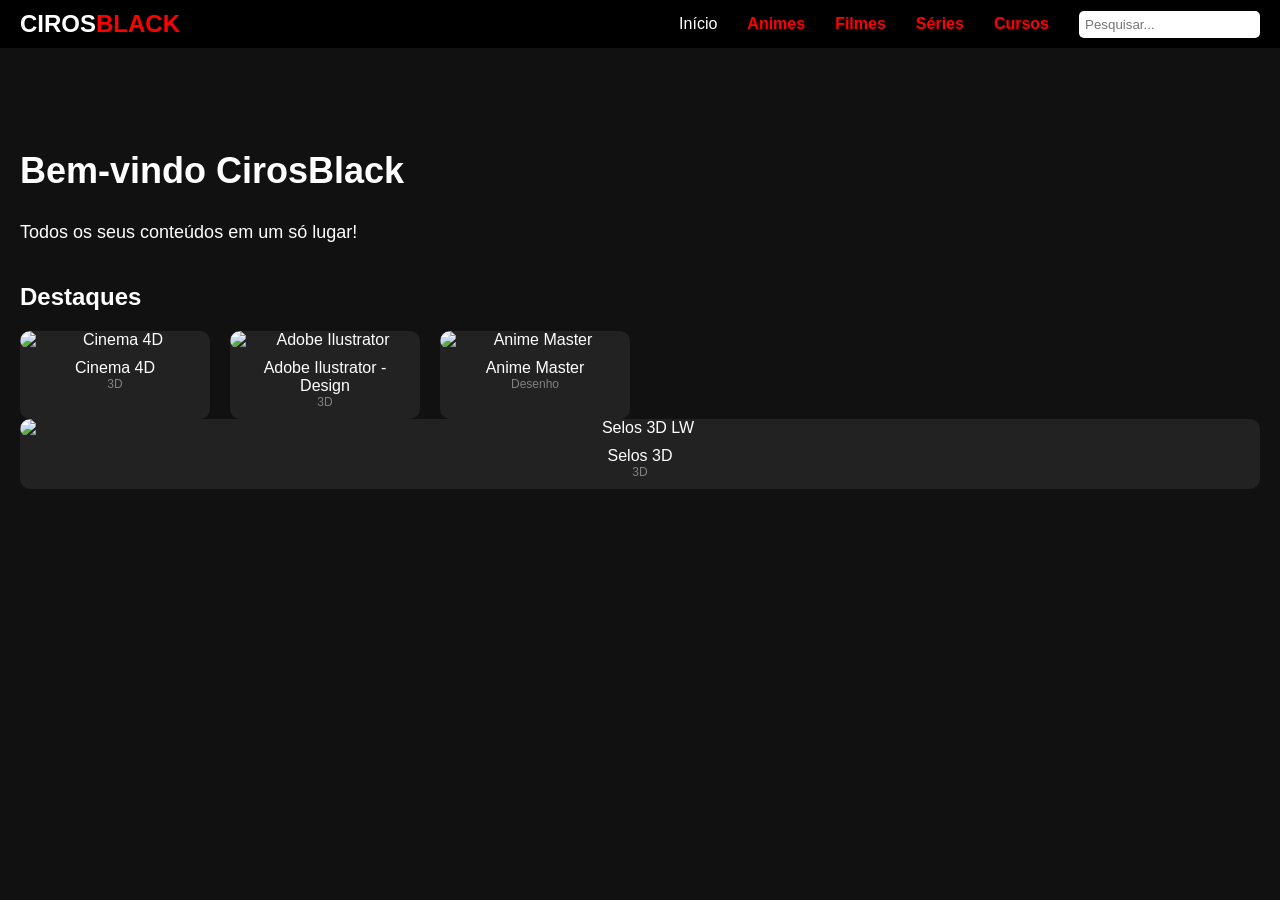
==== Cursos/index.html @ db2dff04 "Update index.html" ====
<!DOCTYPE html>
<html lang="pt-br">
<head>
  <meta charset="UTF-8" />
  <meta name="viewport" content="width=device-width, initial-scale=1.0" />
  <title>CirosBlack</title>
  <style>
    * {
      scrollbar-width: none;
    }

    *::-webkit-scrollbar {
      display: none;
    }

    body {
      margin: 0;
      font-family: Arial, sans-serif;
      background-color: #111;
      color: white;
      overflow-y: scroll;
    }

    header {
      background-color: black;
      display: flex;
      align-items: center;
      padding: 10px 20px;
      justify-content: space-between;
      flex-wrap: wrap;
      position: fixed;
      top: 0;
      left: 0;
      right: 0;
      z-index: 1000;
    }

    .logo {
      font-weight: bold;
      color: white;
      font-size: 24px;
    }

    .logo span {
      color: red;
    }

    nav {
      display: flex;
      align-items: center;
      flex-wrap: wrap;
      gap: 10px;
    }

    nav a {
      color: white;
      text-decoration: none;
      margin-left: 20px;
    }

    nav a.active {
      color: red;
      font-weight: bold;
    }

    nav input {
      padding: 6px;
      border-radius: 5px;
      border: none;
      margin-left: 20px;
    }

    main {
      padding: 120px 20px 20px;
    }

    .welcome h1 {
      font-size: 36px;
    }

    .welcome p {
      font-size: 18px;
      margin-top: 5px;
    }

    .destaques h2 {
      margin-top: 40px;
      margin-bottom: 20px;
    }

    .grid {
      display: grid;
      grid-template-columns: repeat(6, 1fr);
      gap: 20px;
    }

    .grid a {
      display: block;
      text-decoration: none;
      color: inherit;
      transition: opacity 0.3s ease, visibility 0.3s ease;
      cursor: default;
    }

    .grid a.hidden {
      opacity: 0;
      visibility: hidden;
      height: 0;
      padding: 0;
      margin: 0;
      overflow: hidden;
    }

    .card {
      background-color: #222;
      overflow: hidden;
      text-align: center;
      border-radius: 10px;
      height: 100%;
      transition: transform 0.3s ease, box-shadow 0.3s ease;
    }

    .card:hover {
      transform: scale(1.05);
      z-index: 1;
      box-shadow: 0 0 20px rgba(0, 191, 255, 0.5);
    }

    .card img {
      width: 100%;
      height: auto;
      display: block;
      border-radius: 10px;
    }

    .label {
      padding: 10px;
    }

    .label span {
      display: block;
      font-size: 12px;
      color: gray;
    }

    @media screen and (max-width: 1200px) {
      .grid {
        grid-template-columns: repeat(4, 1fr);
      }
    }

    @media screen and (max-width: 768px) {
      .grid {
        grid-template-columns: repeat(3, 1fr);
      }
    }

    @media screen and (max-width: 480px) {
      .grid {
        grid-template-columns: repeat(2, 1fr);
      }
    }
  </style>
</head>
<body oncontextmenu="return false">
  <header>
    <div class="logo">CIROS<span>BLACK</span></div>
    <nav>
      <a href="https://cirosblack.github.io/public/">Início</a>
      <a href="#"class="active">Animes</a>
      <a href="#" class="active">Filmes</a>
      <a href="#" class="active">Séries</a>
      <a href="https://cirosblack.github.io/public/Cursos/" class="active">Cursos</a>
      <input type="text" placeholder="Pesquisar..." />
    </nav>
  </header>

  <main>
    <section class="welcome">
      <h1>Bem-vindo CirosBlack</h1>
      <p>Todos os seus conteúdos em um só lugar!</p>
    </section>

    <section class="destaques">
      <h2>Destaques</h2>
      <div class="grid" id="grid-container">
        <a data-link="https://cirosblack.github.io/CirosBlack/Courses/Cinema4D/">
          <div class="card">
            <img src="https://raw.githubusercontent.com/CirosBlack/CirosBlack/refs/heads/main/Courses/Cinema4D/c4.png" alt="Cinema 4D" />
            <div class="label">Cinema 4D<span>3D</span></div>
          </div>
           <a data-link="https://cirosblack.github.io/CirosBlack/Courses/AdobeIlustrator/">
          <div class="card">
            <img src="https://raw.githubusercontent.com/CirosBlack/CirosBlack/refs/heads/main/Courses/AdobeIlustrator/capa.png" alt="Adobe Ilustrator" />
            <div class="label">Adobe Ilustrator - Design <span>3D</span></div>
          </div>
             <a data-link="https://cirosblack.github.io/CirosBlack/Courses/AnimeMaster/">
          <div class="card">
            <img src="https://raw.githubusercontent.com/CirosBlack/CirosBlack/refs/heads/main/Courses/AnimeMaster/capa.png" alt="Anime Master" />
            <div class="label">Anime Master<span>Desenho</span></div>
          </div>
               </div>
             <a data-link="https://cirosblack.github.io/CirosBlack/Courses/Selos3DLW/">
          <div class="card">
            <img src="https://raw.githubusercontent.com/CirosBlack/CirosBlack/refs/heads/main/Courses/Selos3DLW/capa.png" alt="Selos 3D LW" />
            <div class="label">Selos 3D<span>3D</span></div>
          </div>
        <!-- Adicione novas capas abaixo -->
      </div>
    </section>
  </main>

  <script>
    const searchInput = document.querySelector('nav input');
    const grid = document.getElementById('grid-container');
    const originalOrder = Array.from(grid.children);

    document.addEventListener('contextmenu', e => e.preventDefault());

    grid.addEventListener('click', function (e) {
      const target = e.target.closest('a[data-link]');
      if (target) {
        const link = target.getAttribute('data-link');
        if (link && link !== '#') {
          window.location.href = link;
        }
      }
    });

    searchInput.addEventListener('input', function () {
      const search = this.value.toLowerCase();

      if (search.trim() === '') {
        grid.innerHTML = '';
        originalOrder.forEach(card => {
          card.classList.remove('hidden');
          grid.appendChild(card);
        });
        return;
      }

      const matching = [];
      const notMatching = [];

      originalOrder.forEach(card => {
        const title = card.querySelector('.label').textContent.toLowerCase();
        const category = card.querySelector('.label span').textContent.toLowerCase();

        if (title.includes(search) || category.includes(search)) {
          card.classList.remove('hidden');
          matching.push(card);
        } else {
          card.classList.add('hidden');
          notMatching.push(card);
        }
      });

      grid.innerHTML = '';
      matching.forEach(card => grid.appendChild(card));
      notMatching.forEach(card => grid.appendChild(card));
    });
  </script>
</body>
</html>
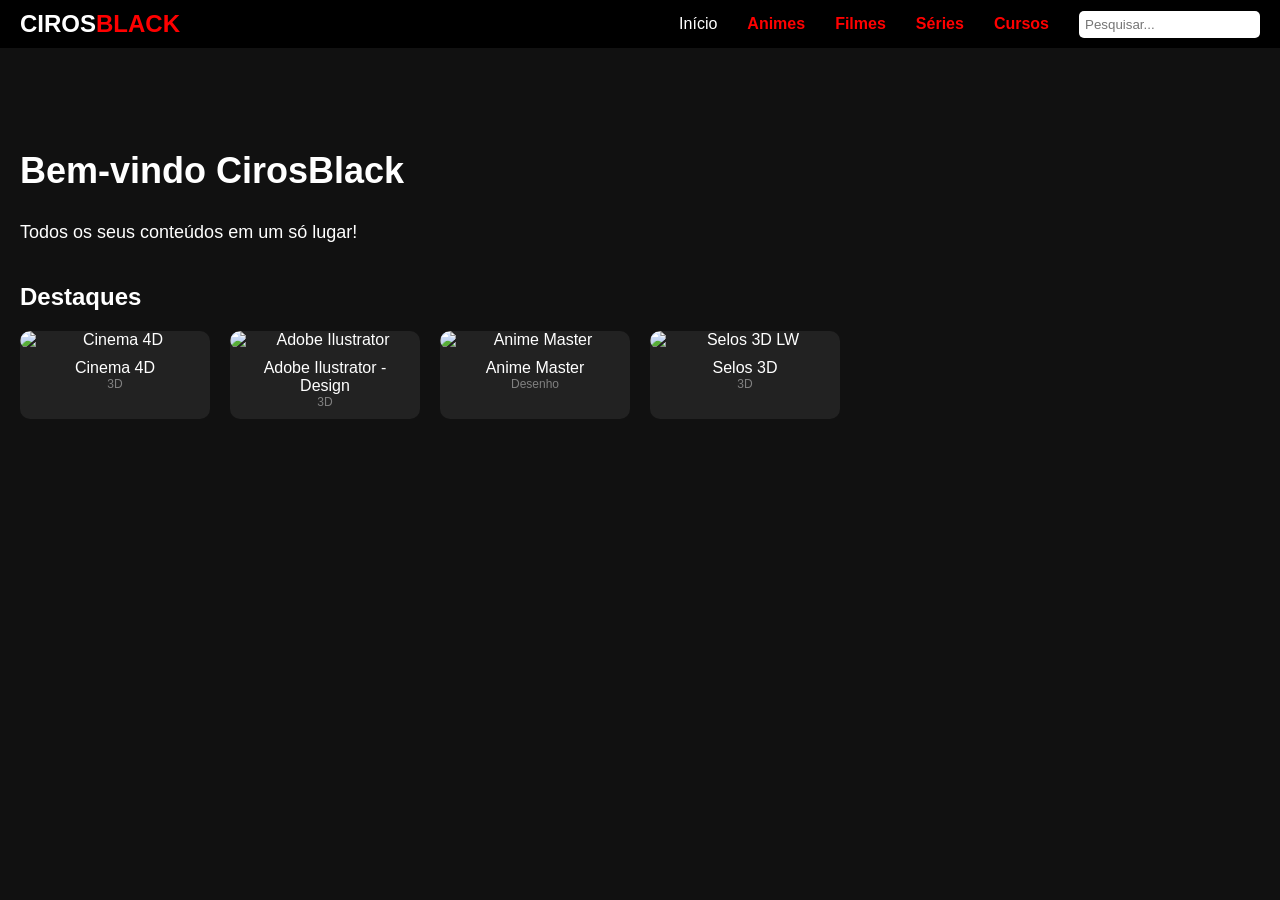
==== commit 617b1d61: "Update index.html" ====
--- a/Cursos/index.html
+++ b/Cursos/index.html
@@ -200,7 +200,6 @@
             <img src="https://raw.githubusercontent.com/CirosBlack/CirosBlack/refs/heads/main/Courses/AnimeMaster/capa.png" alt="Anime Master" />
             <div class="label">Anime Master<span>Desenho</span></div>
           </div>
-               </div>
              <a data-link="https://cirosblack.github.io/CirosBlack/Courses/Selos3DLW/">
           <div class="card">
             <img src="https://raw.githubusercontent.com/CirosBlack/CirosBlack/refs/heads/main/Courses/Selos3DLW/capa.png" alt="Selos 3D LW" />
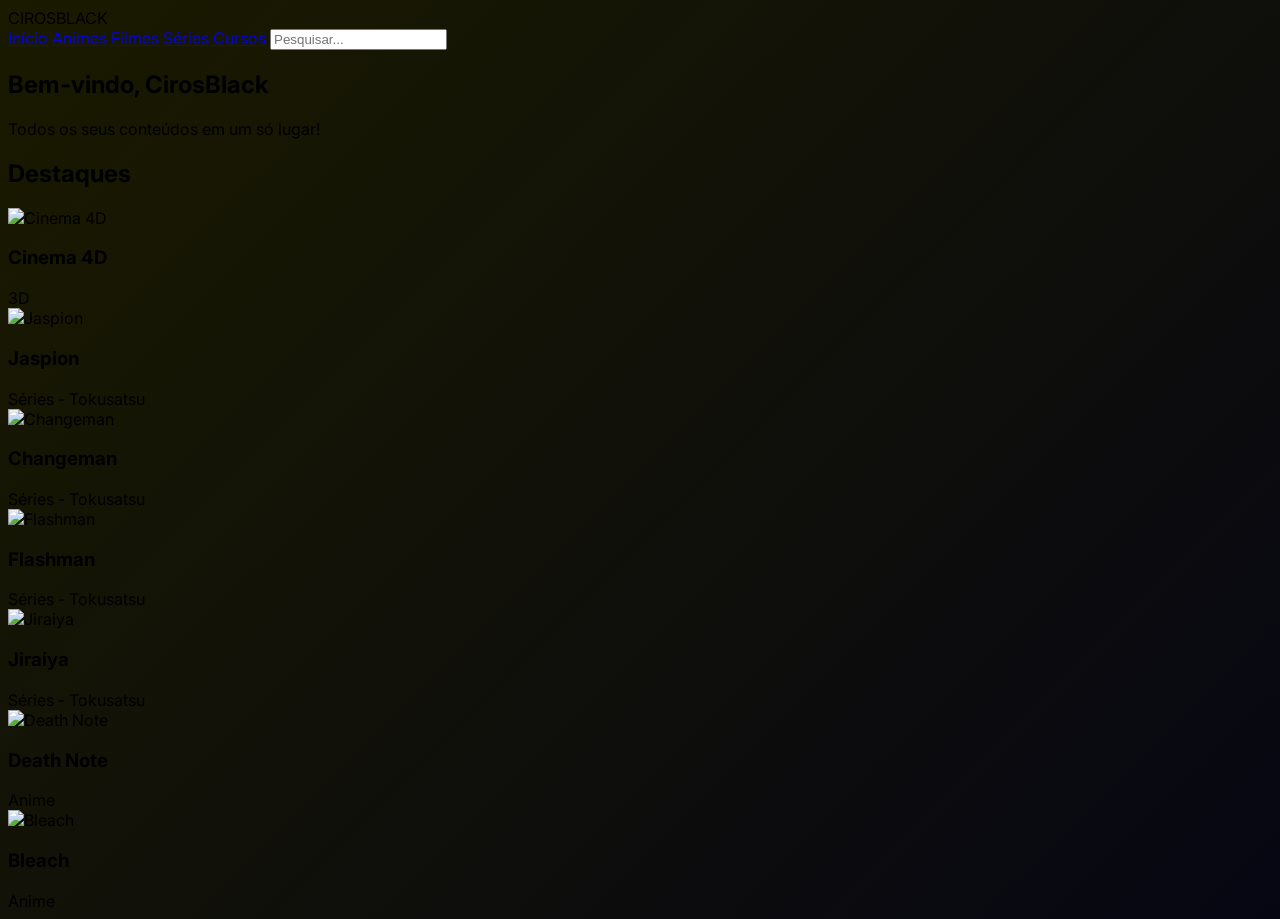
==== commit 3e128d06: "Update index.html" ====
--- a/Cursos/index.html
+++ b/Cursos/index.html
@@ -1,263 +1,243 @@
-
 <!DOCTYPE html>
 <html lang="pt-br">
 <head>
   <meta charset="UTF-8" />
   <meta name="viewport" content="width=device-width, initial-scale=1.0" />
   <title>CirosBlack</title>
+  <!-- Tailwind CSS -->
+  <script src="https://cdn.tailwindcss.com"></script>
+  <!-- Google Fonts: Inter -->
+  <link rel="preconnect" href="https://fonts.googleapis.com">
+  <link rel="preconnect" href="https://fonts.gstatic.com" crossorigin>
+  <link href="https://fonts.googleapis.com/css2?family=Inter:wght@400;500;700;800&display=swap" rel="stylesheet">
   <style>
+    /* Estilos personalizados e animações */
+    body {
+      font-family: 'Inter', sans-serif;
+      /* Fundo gradiente animado */
+      background: linear-gradient(-45deg, #000000, #1a0000, #00001a, #1a1a00);
+      background-size: 400% 400%;
+      animation: gradientBG 15s ease infinite;
+    }
+
+    @keyframes gradientBG {
+      0% { background-position: 0% 50%; }
+      50% { background-position: 100% 50%; }
+      100% { background-position: 0% 50%; }
+    }
+
+    /* Esconde a barra de rolagem */
     * {
-      scrollbar-width: none;
+      scrollbar-width: none; /* Firefox */
     }
 
     *::-webkit-scrollbar {
-      display: none;
-    }
-
-    body {
-      margin: 0;
-      font-family: Arial, sans-serif;
-      background-color: #111;
-      color: white;
-      overflow-y: scroll;
-    }
-
-    header {
-      background-color: black;
-      display: flex;
-      align-items: center;
-      padding: 10px 20px;
-      justify-content: space-between;
-      flex-wrap: wrap;
-      position: fixed;
-      top: 0;
-      left: 0;
-      right: 0;
-      z-index: 1000;
-    }
-
-    .logo {
-      font-weight: bold;
-      color: white;
-      font-size: 24px;
-    }
-
-    .logo span {
-      color: red;
-    }
-
-    nav {
-      display: flex;
-      align-items: center;
-      flex-wrap: wrap;
-      gap: 10px;
-    }
-
-    nav a {
-      color: white;
-      text-decoration: none;
-      margin-left: 20px;
-    }
-
-    nav a.active {
-      color: red;
-      font-weight: bold;
-    }
-
-    nav input {
-      padding: 6px;
-      border-radius: 5px;
-      border: none;
-      margin-left: 20px;
-    }
-
-    main {
-      padding: 120px 20px 20px;
-    }
-
-    .welcome h1 {
-      font-size: 36px;
-    }
-
-    .welcome p {
-      font-size: 18px;
-      margin-top: 5px;
-    }
-
-    .destaques h2 {
-      margin-top: 40px;
-      margin-bottom: 20px;
-    }
-
-    .grid {
-      display: grid;
-      grid-template-columns: repeat(6, 1fr);
-      gap: 20px;
-    }
-
-    .grid a {
-      display: block;
-      text-decoration: none;
-      color: inherit;
-      transition: opacity 0.3s ease, visibility 0.3s ease;
-      cursor: default;
-    }
-
-    .grid a.hidden {
+      display: none; /* Chrome, Safari, and Opera */
+    }
+    
+    /* Estilo para animação de fade-in */
+    .fade-in-section {
       opacity: 0;
-      visibility: hidden;
-      height: 0;
-      padding: 0;
-      margin: 0;
-      overflow: hidden;
-    }
-
-    .card {
-      background-color: #222;
-      overflow: hidden;
-      text-align: center;
-      border-radius: 10px;
-      height: 100%;
-      transition: transform 0.3s ease, box-shadow 0.3s ease;
-    }
-
-    .card:hover {
-      transform: scale(1.05);
-      z-index: 1;
-      box-shadow: 0 0 20px rgba(0, 191, 255, 0.5);
-    }
-
-    .card img {
-      width: 100%;
-      height: auto;
-      display: block;
-      border-radius: 10px;
-    }
-
-    .label {
-      padding: 10px;
-    }
-
-    .label span {
-      display: block;
-      font-size: 12px;
-      color: gray;
-    }
-
-    @media screen and (max-width: 1200px) {
-      .grid {
-        grid-template-columns: repeat(4, 1fr);
-      }
-    }
-
-    @media screen and (max-width: 768px) {
-      .grid {
-        grid-template-columns: repeat(3, 1fr);
-      }
-    }
-
-    @media screen and (max-width: 480px) {
-      .grid {
-        grid-template-columns: repeat(2, 1fr);
-      }
+      transform: translateY(20px);
+      transition: opacity 0.6s ease-out, transform 0.6s ease-out;
+    }
+
+    .fade-in-section.is-visible {
+      opacity: 1;
+      transform: translateY(0);
     }
   </style>
 </head>
-<body oncontextmenu="return false">
-  <header>
-    <div class="logo">CIROS<span>BLACK</span></div>
-    <nav>
-      <a href="https://cirosblack.github.io/public/">Início</a>
-      <a href="#"class="active">Animes</a>
-      <a href="#" class="active">Filmes</a>
-      <a href="#" class="active">Séries</a>
-      <a href="https://cirosblack.github.io/public/Cursos/" class="active">Cursos</a>
-      <input type="text" placeholder="Pesquisar..." />
-    </nav>
+<body class="bg-black text-gray-100" oncontextmenu="return false">
+
+  <!-- Header -->
+  <header class="fixed top-0 left-0 right-0 z-50 bg-black/50 backdrop-blur-sm shadow-lg shadow-red-500/10">
+    <div class="container mx-auto flex items-center justify-between p-4 flex-wrap">
+      <!-- Logo -->
+      <div class="text-3xl font-extrabold tracking-wider">
+        CIROS<span class="text-red-500">BLACK</span>
+      </div>
+      <!-- Navegação -->
+      <nav class="flex items-center gap-3 sm:gap-5 flex-wrap">
+        <a href="https://cirosblack.github.io/public/" class="text-gray-300 hover:text-red-500 transition-all duration-300 transform hover:scale-110 inline-block">Início</a>
+        <a href="#" class="text-red-500 font-bold transition-all duration-300 transform hover:scale-110 inline-block">Animes</a>
+        <a href="#" class="text-red-500 font-bold transition-all duration-300 transform hover:scale-110 inline-block">Filmes</a>
+        <a href="#" class="text-red-500 font-bold transition-all duration-300 transform hover:scale-110 inline-block">Séries</a>
+        <a href="https://cirosblack.github.io/public/Cursos" class="text-red-500 font-bold transition-all duration-300 transform hover:scale-110 inline-block">Cursos</a>
+        <input id="searchInput" type="text" placeholder="Pesquisar..." class="bg-gray-800/50 border border-gray-700 rounded-full py-2 px-4 text-white placeholder-gray-400 focus:outline-none focus:ring-2 focus:ring-red-500 transition-all duration-300 w-32 sm:w-auto" />
+      </nav>
+    </div>
   </header>
 
-  <main>
-    <section class="welcome">
-      <h1>Bem-vindo CirosBlack</h1>
-      <p>Todos os seus conteúdos em um só lugar!</p>
+  <!-- Conteúdo Principal -->
+  <main class="container mx-auto px-4 pt-28 sm:pt-32 pb-16">
+    <!-- Seção de Boas-vindas -->
+    <section class="welcome text-center mb-16 fade-in-section">
+      <h1 class="text-4xl sm:text-5xl md:text-6xl font-bold mb-2">Bem-vindo, CirosBlack</h1>
+      <p class="text-lg sm:text-xl text-gray-400">Todos os seus conteúdos em um só lugar!</p>
     </section>
 
-    <section class="destaques">
-      <h2>Destaques</h2>
-      <div class="grid" id="grid-container">
-        <a data-link="https://cirosblack.github.io/CirosBlack/Courses/Cinema4D/">
-          <div class="card">
-            <img src="https://raw.githubusercontent.com/CirosBlack/CirosBlack/refs/heads/main/Courses/Cinema4D/c4.png" alt="Cinema 4D" />
-            <div class="label">Cinema 4D<span>3D</span></div>
-          </div>
-           <a data-link="https://cirosblack.github.io/CirosBlack/Courses/AdobeIlustrator/">
-          <div class="card">
-            <img src="https://raw.githubusercontent.com/CirosBlack/CirosBlack/refs/heads/main/Courses/AdobeIlustrator/capa.png" alt="Adobe Ilustrator" />
-            <div class="label">Adobe Ilustrator - Design <span>3D</span></div>
-          </div>
-             <a data-link="https://cirosblack.github.io/CirosBlack/Courses/AnimeMaster/">
-          <div class="card">
-            <img src="https://raw.githubusercontent.com/CirosBlack/CirosBlack/refs/heads/main/Courses/AnimeMaster/capa.png" alt="Anime Master" />
-            <div class="label">Anime Master<span>Desenho</span></div>
-          </div>
-             <a data-link="https://cirosblack.github.io/CirosBlack/Courses/Selos3DLW/">
-          <div class="card">
-            <img src="https://raw.githubusercontent.com/CirosBlack/CirosBlack/refs/heads/main/Courses/Selos3DLW/capa.png" alt="Selos 3D LW" />
-            <div class="label">Selos 3D<span>3D</span></div>
-          </div>
-        <!-- Adicione novas capas abaixo -->
+    <!-- Seção de Destaques -->
+    <section class="destaques fade-in-section">
+      <h2 class="text-3xl font-bold mb-8 border-l-4 border-red-500 pl-4">Destaques</h2>
+      <!-- Grid de Cards -->
+      <div class="grid grid-cols-2 sm:grid-cols-3 md:grid-cols-4 lg:grid-cols-6 gap-4 sm:gap-6" id="grid-container">
+        
+        <!-- ESTRUTURA DO CARD ATUALIZADA -->
+        <a data-link="https://cirosblack.github.io/CirosBlack/Courses/Cinema4D" class="group relative block transition-all duration-300 transform hover:-translate-y-2 hover:scale-105 hover:z-20 cursor-pointer">
+          <div class="bg-gray-900/50 rounded-lg shadow-md group-hover:shadow-red-500/40 overflow-hidden h-full flex flex-col">
+            <img src="https://raw.githubusercontent.com/CirosBlack/CirosBlack/refs/heads/main/Courses/Cinema4D/c4.png" alt="Cinema 4D" class="w-full h-auto object-cover" onerror="this.onerror=null;this.src='https://placehold.co/300x450/111827/FFFFFF?text=Cinema 4D';">
+            <div class="p-3 mt-auto">
+              <h3 class="font-bold text-white text-base truncate">Cinema 4D</h3>
+              <span class="text-sm text-red-400">3D</span>
+            </div>
+          </div>
+        </a>
+        
+        <a data-link="https://cirosblack.github.io/CirosBlack/Series/Jaspion/" class="group relative block transition-all duration-300 transform hover:-translate-y-2 hover:scale-105 hover:z-20 cursor-pointer">
+          <div class="bg-gray-900/50 rounded-lg shadow-md group-hover:shadow-red-500/40 overflow-hidden h-full flex flex-col">
+            <img src="https://placehold.co/300x450/111827/FFFFFF?text=Jaspion" alt="Jaspion" class="w-full h-auto object-cover" onerror="this.onerror=null;this.src='https://placehold.co/300x450/111827/FFFFFF?text=Jaspion';">
+            <div class="p-3 mt-auto">
+              <h3 class="font-bold text-white text-base truncate">Jaspion</h3>
+              <span class="text-sm text-red-400">Séries - Tokusatsu</span>
+            </div>
+          </div>
+        </a>
+
+        <a data-link="https://cirosblack.github.io/CirosBlack/Series/Changeman" class="group relative block transition-all duration-300 transform hover:-translate-y-2 hover:scale-105 hover:z-20 cursor-pointer">
+          <div class="bg-gray-900/50 rounded-lg shadow-md group-hover:shadow-red-500/40 overflow-hidden h-full flex flex-col">
+            <img src="https://placehold.co/300x450/111827/FFFFFF?text=Changeman" alt="Changeman" class="w-full h-auto object-cover" onerror="this.onerror=null;this.src='https://placehold.co/300x450/111827/FFFFFF?text=Changeman';">
+            <div class="p-3 mt-auto">
+                <h3 class="font-bold text-white text-base truncate">Changeman</h3>
+                <span class="text-sm text-red-400">Séries - Tokusatsu</span>
+            </div>
+          </div>
+        </a>
+
+        <a data-link="https://cirosblack.github.io/CirosBlack/Series/Flashman" class="group relative block transition-all duration-300 transform hover:-translate-y-2 hover:scale-105 hover:z-20 cursor-pointer">
+          <div class="bg-gray-900/50 rounded-lg shadow-md group-hover:shadow-red-500/40 overflow-hidden h-full flex flex-col">
+            <img src="https://placehold.co/300x450/111827/FFFFFF?text=Flashman" alt="Flashman" class="w-full h-auto object-cover" onerror="this.onerror=null;this.src='https://placehold.co/300x450/111827/FFFFFF?text=Flashman';">
+            <div class="p-3 mt-auto">
+                <h3 class="font-bold text-white text-base truncate">Flashman</h3>
+                <span class="text-sm text-red-400">Séries - Tokusatsu</span>
+            </div>
+          </div>
+        </a>
+
+        <a data-link="https://cirosblack.github.io/CirosBlack/Series/Jiraiya" class="group relative block transition-all duration-300 transform hover:-translate-y-2 hover:scale-105 hover:z-20 cursor-pointer">
+          <div class="bg-gray-900/50 rounded-lg shadow-md group-hover:shadow-red-500/40 overflow-hidden h-full flex flex-col">
+            <img src="https://placehold.co/300x450/111827/FFFFFF?text=Jiraiya" alt="Jiraiya" class="w-full h-auto object-cover" onerror="this.onerror=null;this.src='https://placehold.co/300x450/111827/FFFFFF?text=Jiraiya';">
+            <div class="p-3 mt-auto">
+                <h3 class="font-bold text-white text-base truncate">Jiraiya</h3>
+                <span class="text-sm text-red-400">Séries - Tokusatsu</span>
+            </div>
+          </div>
+        </a>
+
+        <a data-link="https://cirosblack.github.io/CirosBlack/Series/DeathNote" class="group relative block transition-all duration-300 transform hover:-translate-y-2 hover:scale-105 hover:z-20 cursor-pointer">
+          <div class="bg-gray-900/50 rounded-lg shadow-md group-hover:shadow-red-500/40 overflow-hidden h-full flex flex-col">
+            <img src="https://raw.githubusercontent.com/CirosBlack/public/refs/heads/main/capas/DEATH.png" alt="Death Note" class="w-full h-auto object-cover" onerror="this.onerror=null;this.src='https://placehold.co/300x450/111827/FFFFFF?text=Death+Note';">
+            <div class="p-3 mt-auto">
+                <h3 class="font-bold text-white text-base truncate">Death Note</h3>
+                <span class="text-sm text-red-400">Anime</span>
+            </div>
+          </div>
+        </a>
+
+        <a data-link="https://cirosblack.github.io/CirosBlack/Series/Bleach/" class="group relative block transition-all duration-300 transform hover:-translate-y-2 hover:scale-105 hover:z-20 cursor-pointer">
+          <div class="bg-gray-900/50 rounded-lg shadow-md group-hover:shadow-red-500/40 overflow-hidden h-full flex flex-col">
+            <img src="https://raw.githubusercontent.com/CirosBlack/public/refs/heads/main/capas/Bleach.png" alt="Bleach" class="w-full h-auto object-cover" onerror="this.onerror=null;this.src='https://placehold.co/300x450/111827/FFFFFF?text=Bleach';">
+            <div class="p-3 mt-auto">
+                <h3 class="font-bold text-white text-base truncate">Bleach</h3>
+                <span class="text-sm text-red-400">Anime</span>
+            </div>
+          </div>
+        </a>
+        
       </div>
     </section>
   </main>
 
   <script>
-    const searchInput = document.querySelector('nav input');
-    const grid = document.getElementById('grid-container');
-    const originalOrder = Array.from(grid.children);
-
-    document.addEventListener('contextmenu', e => e.preventDefault());
-
-    grid.addEventListener('click', function (e) {
-      const target = e.target.closest('a[data-link]');
-      if (target) {
-        const link = target.getAttribute('data-link');
-        if (link && link !== '#') {
-          window.location.href = link;
-        }
-      }
-    });
-
-    searchInput.addEventListener('input', function () {
-      const search = this.value.toLowerCase();
-
-      if (search.trim() === '') {
-        grid.innerHTML = '';
-        originalOrder.forEach(card => {
-          card.classList.remove('hidden');
-          grid.appendChild(card);
-        });
-        return;
-      }
-
-      const matching = [];
-      const notMatching = [];
-
-      originalOrder.forEach(card => {
-        const title = card.querySelector('.label').textContent.toLowerCase();
-        const category = card.querySelector('.label span').textContent.toLowerCase();
-
-        if (title.includes(search) || category.includes(search)) {
-          card.classList.remove('hidden');
-          matching.push(card);
-        } else {
-          card.classList.add('hidden');
-          notMatching.push(card);
+    document.addEventListener('DOMContentLoaded', () => {
+      const searchInput = document.getElementById('searchInput');
+      const gridContainer = document.getElementById('grid-container');
+      const allCards = Array.from(gridContainer.children);
+      // Mapa para rastrear timeouts de "esconder" para cada card
+      const hideTimeouts = new Map();
+
+      // Desativa o menu de contexto
+      document.addEventListener('contextmenu', e => e.preventDefault());
+
+      // Navegação ao clicar no card
+      gridContainer.addEventListener('click', function (e) {
+        const target = e.target.closest('a[data-link]');
+        if (target) {
+          e.preventDefault(); // Previne a navegação padrão para controlar via JS
+          const link = target.getAttribute('data-link');
+          if (link && link !== '#') {
+            window.location.href = link;
+          }
         }
       });
 
-      grid.innerHTML = '';
-      matching.forEach(card => grid.appendChild(card));
-      notMatching.forEach(card => grid.appendChild(card));
+      // --- LÓGICA DE PESQUISA CORRIGIDA ---
+      searchInput.addEventListener('input', function () {
+        const searchTerm = this.value.toLowerCase().trim();
+
+        allCards.forEach(card => {
+          // Cancela qualquer timeout pendente para esconder este card
+          if (hideTimeouts.has(card)) {
+            clearTimeout(hideTimeouts.get(card));
+            hideTimeouts.delete(card);
+          }
+
+          const title = card.querySelector('h3').textContent.toLowerCase();
+          const category = card.querySelector('span').textContent.toLowerCase();
+          const isMatch = title.includes(searchTerm) || category.includes(searchTerm);
+
+          if (isMatch) {
+            // Mostra o card
+            card.style.display = 'block';
+            // Garante que a transição de opacidade aconteça corretamente
+            // após a propriedade 'display' ser atualizada pelo navegador.
+            queueMicrotask(() => {
+              card.style.opacity = '1';
+            });
+          } else {
+            // Esconde o card
+            card.style.opacity = '0';
+            // Agenda a remoção do card do layout após a transição de opacidade
+            const timeoutId = setTimeout(() => {
+              card.style.display = 'none';
+              hideTimeouts.delete(card); // Limpa o mapa
+            }, 300); // Duração deve ser igual à da transição CSS
+            hideTimeouts.set(card, timeoutId);
+          }
+        });
+      });
+      
+      // Animação de fade-in ao rolar a página
+      const faders = document.querySelectorAll('.fade-in-section');
+      const appearOptions = {
+        threshold: 0.1,
+        rootMargin: "0px 0px -50px 0px"
+      };
+
+      const appearOnScroll = new IntersectionObserver(function(entries, appearOnScroll) {
+        entries.forEach(entry => {
+          if (!entry.isIntersecting) {
+            return;
+          } else {
+            entry.target.classList.add('is-visible');
+            appearOnScroll.unobserve(entry.target);
+          }
+        });
+      }, appearOptions);
+
+      faders.forEach(fader => {
+        appearOnScroll.observe(fader);
+      });
     });
   </script>
 </body>
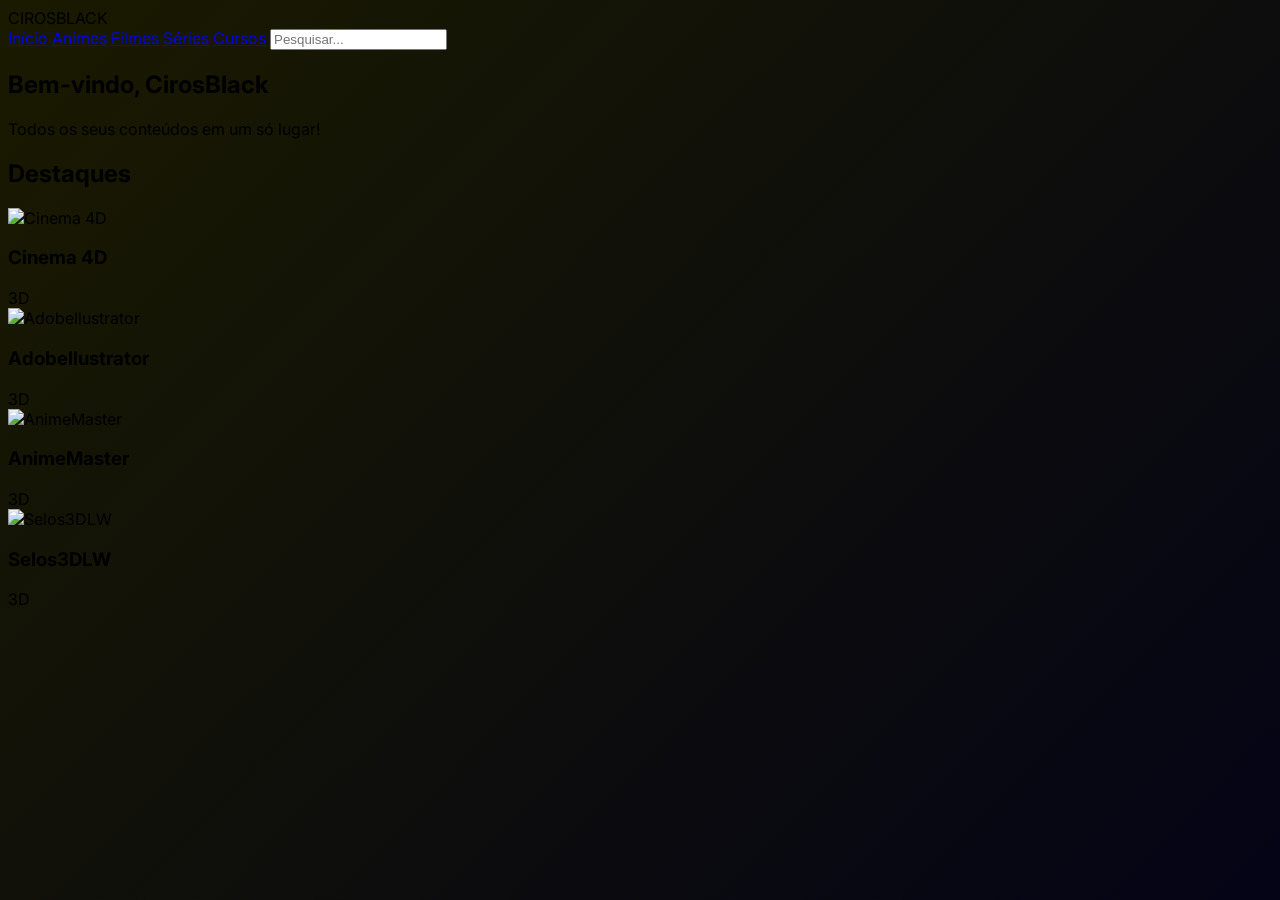
==== commit fc310fe1: "Update index.html" ====
--- a/Cursos/index.html
+++ b/Cursos/index.html
@@ -94,65 +94,37 @@
           </div>
         </a>
         
-        <a data-link="https://cirosblack.github.io/CirosBlack/Series/Jaspion/" class="group relative block transition-all duration-300 transform hover:-translate-y-2 hover:scale-105 hover:z-20 cursor-pointer">
-          <div class="bg-gray-900/50 rounded-lg shadow-md group-hover:shadow-red-500/40 overflow-hidden h-full flex flex-col">
-            <img src="https://placehold.co/300x450/111827/FFFFFF?text=Jaspion" alt="Jaspion" class="w-full h-auto object-cover" onerror="this.onerror=null;this.src='https://placehold.co/300x450/111827/FFFFFF?text=Jaspion';">
-            <div class="p-3 mt-auto">
-              <h3 class="font-bold text-white text-base truncate">Jaspion</h3>
-              <span class="text-sm text-red-400">Séries - Tokusatsu</span>
-            </div>
-          </div>
-        </a>
-
-        <a data-link="https://cirosblack.github.io/CirosBlack/Series/Changeman" class="group relative block transition-all duration-300 transform hover:-translate-y-2 hover:scale-105 hover:z-20 cursor-pointer">
-          <div class="bg-gray-900/50 rounded-lg shadow-md group-hover:shadow-red-500/40 overflow-hidden h-full flex flex-col">
-            <img src="https://placehold.co/300x450/111827/FFFFFF?text=Changeman" alt="Changeman" class="w-full h-auto object-cover" onerror="this.onerror=null;this.src='https://placehold.co/300x450/111827/FFFFFF?text=Changeman';">
-            <div class="p-3 mt-auto">
-                <h3 class="font-bold text-white text-base truncate">Changeman</h3>
-                <span class="text-sm text-red-400">Séries - Tokusatsu</span>
-            </div>
-          </div>
-        </a>
-
-        <a data-link="https://cirosblack.github.io/CirosBlack/Series/Flashman" class="group relative block transition-all duration-300 transform hover:-translate-y-2 hover:scale-105 hover:z-20 cursor-pointer">
-          <div class="bg-gray-900/50 rounded-lg shadow-md group-hover:shadow-red-500/40 overflow-hidden h-full flex flex-col">
-            <img src="https://placehold.co/300x450/111827/FFFFFF?text=Flashman" alt="Flashman" class="w-full h-auto object-cover" onerror="this.onerror=null;this.src='https://placehold.co/300x450/111827/FFFFFF?text=Flashman';">
-            <div class="p-3 mt-auto">
-                <h3 class="font-bold text-white text-base truncate">Flashman</h3>
-                <span class="text-sm text-red-400">Séries - Tokusatsu</span>
-            </div>
-          </div>
-        </a>
-
-        <a data-link="https://cirosblack.github.io/CirosBlack/Series/Jiraiya" class="group relative block transition-all duration-300 transform hover:-translate-y-2 hover:scale-105 hover:z-20 cursor-pointer">
-          <div class="bg-gray-900/50 rounded-lg shadow-md group-hover:shadow-red-500/40 overflow-hidden h-full flex flex-col">
-            <img src="https://placehold.co/300x450/111827/FFFFFF?text=Jiraiya" alt="Jiraiya" class="w-full h-auto object-cover" onerror="this.onerror=null;this.src='https://placehold.co/300x450/111827/FFFFFF?text=Jiraiya';">
-            <div class="p-3 mt-auto">
-                <h3 class="font-bold text-white text-base truncate">Jiraiya</h3>
-                <span class="text-sm text-red-400">Séries - Tokusatsu</span>
-            </div>
-          </div>
-        </a>
-
-        <a data-link="https://cirosblack.github.io/CirosBlack/Series/DeathNote" class="group relative block transition-all duration-300 transform hover:-translate-y-2 hover:scale-105 hover:z-20 cursor-pointer">
-          <div class="bg-gray-900/50 rounded-lg shadow-md group-hover:shadow-red-500/40 overflow-hidden h-full flex flex-col">
-            <img src="https://raw.githubusercontent.com/CirosBlack/public/refs/heads/main/capas/DEATH.png" alt="Death Note" class="w-full h-auto object-cover" onerror="this.onerror=null;this.src='https://placehold.co/300x450/111827/FFFFFF?text=Death+Note';">
-            <div class="p-3 mt-auto">
-                <h3 class="font-bold text-white text-base truncate">Death Note</h3>
-                <span class="text-sm text-red-400">Anime</span>
-            </div>
-          </div>
-        </a>
-
-        <a data-link="https://cirosblack.github.io/CirosBlack/Series/Bleach/" class="group relative block transition-all duration-300 transform hover:-translate-y-2 hover:scale-105 hover:z-20 cursor-pointer">
-          <div class="bg-gray-900/50 rounded-lg shadow-md group-hover:shadow-red-500/40 overflow-hidden h-full flex flex-col">
-            <img src="https://raw.githubusercontent.com/CirosBlack/public/refs/heads/main/capas/Bleach.png" alt="Bleach" class="w-full h-auto object-cover" onerror="this.onerror=null;this.src='https://placehold.co/300x450/111827/FFFFFF?text=Bleach';">
-            <div class="p-3 mt-auto">
-                <h3 class="font-bold text-white text-base truncate">Bleach</h3>
-                <span class="text-sm text-red-400">Anime</span>
-            </div>
-          </div>
-        </a>
+        <a data-link="https://cirosblack.github.io/CirosBlack/Courses/AdobeIlustrator" class="group relative block transition-all duration-300 transform hover:-translate-y-2 hover:scale-105 hover:z-20 cursor-pointer">
+          <div class="bg-gray-900/50 rounded-lg shadow-md group-hover:shadow-red-500/40 overflow-hidden h-full flex flex-col">
+            <img src="https://raw.githubusercontent.com/CirosBlack/CirosBlack/refs/heads/main/Courses/AdobeIlustrator/capa.png" alt="AdobeIlustrator" class="w-full h-auto object-cover" onerror="this.onerror=null;this.src='https://placehold.co/300x450/111827/FFFFFF?text=AdobeIlustrator';">
+            <div class="p-3 mt-auto">
+              <h3 class="font-bold text-white text-base truncate">AdobeIlustrator</h3>
+              <span class="text-sm text-red-400">3D</span>
+            </div>
+          </div>
+        </a>
+
+        <a data-link="https://cirosblack.github.io/CirosBlack/Courses/AnimeMaster" class="group relative block transition-all duration-300 transform hover:-translate-y-2 hover:scale-105 hover:z-20 cursor-pointer">
+          <div class="bg-gray-900/50 rounded-lg shadow-md group-hover:shadow-red-500/40 overflow-hidden h-full flex flex-col">
+            <img src="https://raw.githubusercontent.com/CirosBlack/CirosBlack/refs/heads/main/Courses/AnimeMaster/capa.png" alt="AnimeMaster" class="w-full h-auto object-cover" onerror="this.onerror=null;this.src='https://placehold.co/300x450/111827/FFFFFF?text=AnimeMaster';">
+            <div class="p-3 mt-auto">
+                <h3 class="font-bold text-white text-base truncate">AnimeMaster</h3>
+                <span class="text-sm text-red-400">3D</span>
+            </div>
+          </div>
+        </a>
+
+        <a data-link="https://cirosblack.github.io/CirosBlack/Courses/Selos3DLW" class="group relative block transition-all duration-300 transform hover:-translate-y-2 hover:scale-105 hover:z-20 cursor-pointer">
+          <div class="bg-gray-900/50 rounded-lg shadow-md group-hover:shadow-red-500/40 overflow-hidden h-full flex flex-col">
+            <img src="https://raw.githubusercontent.com/CirosBlack/CirosBlack/refs/heads/main/Courses/Selos3DLW/capa.png" alt="Selos3DLW" class="w-full h-auto object-cover" onerror="this.onerror=null;this.src='https://placehold.co/300x450/111827/FFFFFF?text=Selos3DLW';">
+            <div class="p-3 mt-auto">
+                <h3 class="font-bold text-white text-base truncate">Selos3DLW</h3>
+                <span class="text-sm text-red-400">3D</span>
+            </div>
+          </div>
+        </a>
+
+        
         
       </div>
     </section>
@@ -242,3 +214,4 @@
   </script>
 </body>
 </html>
+
